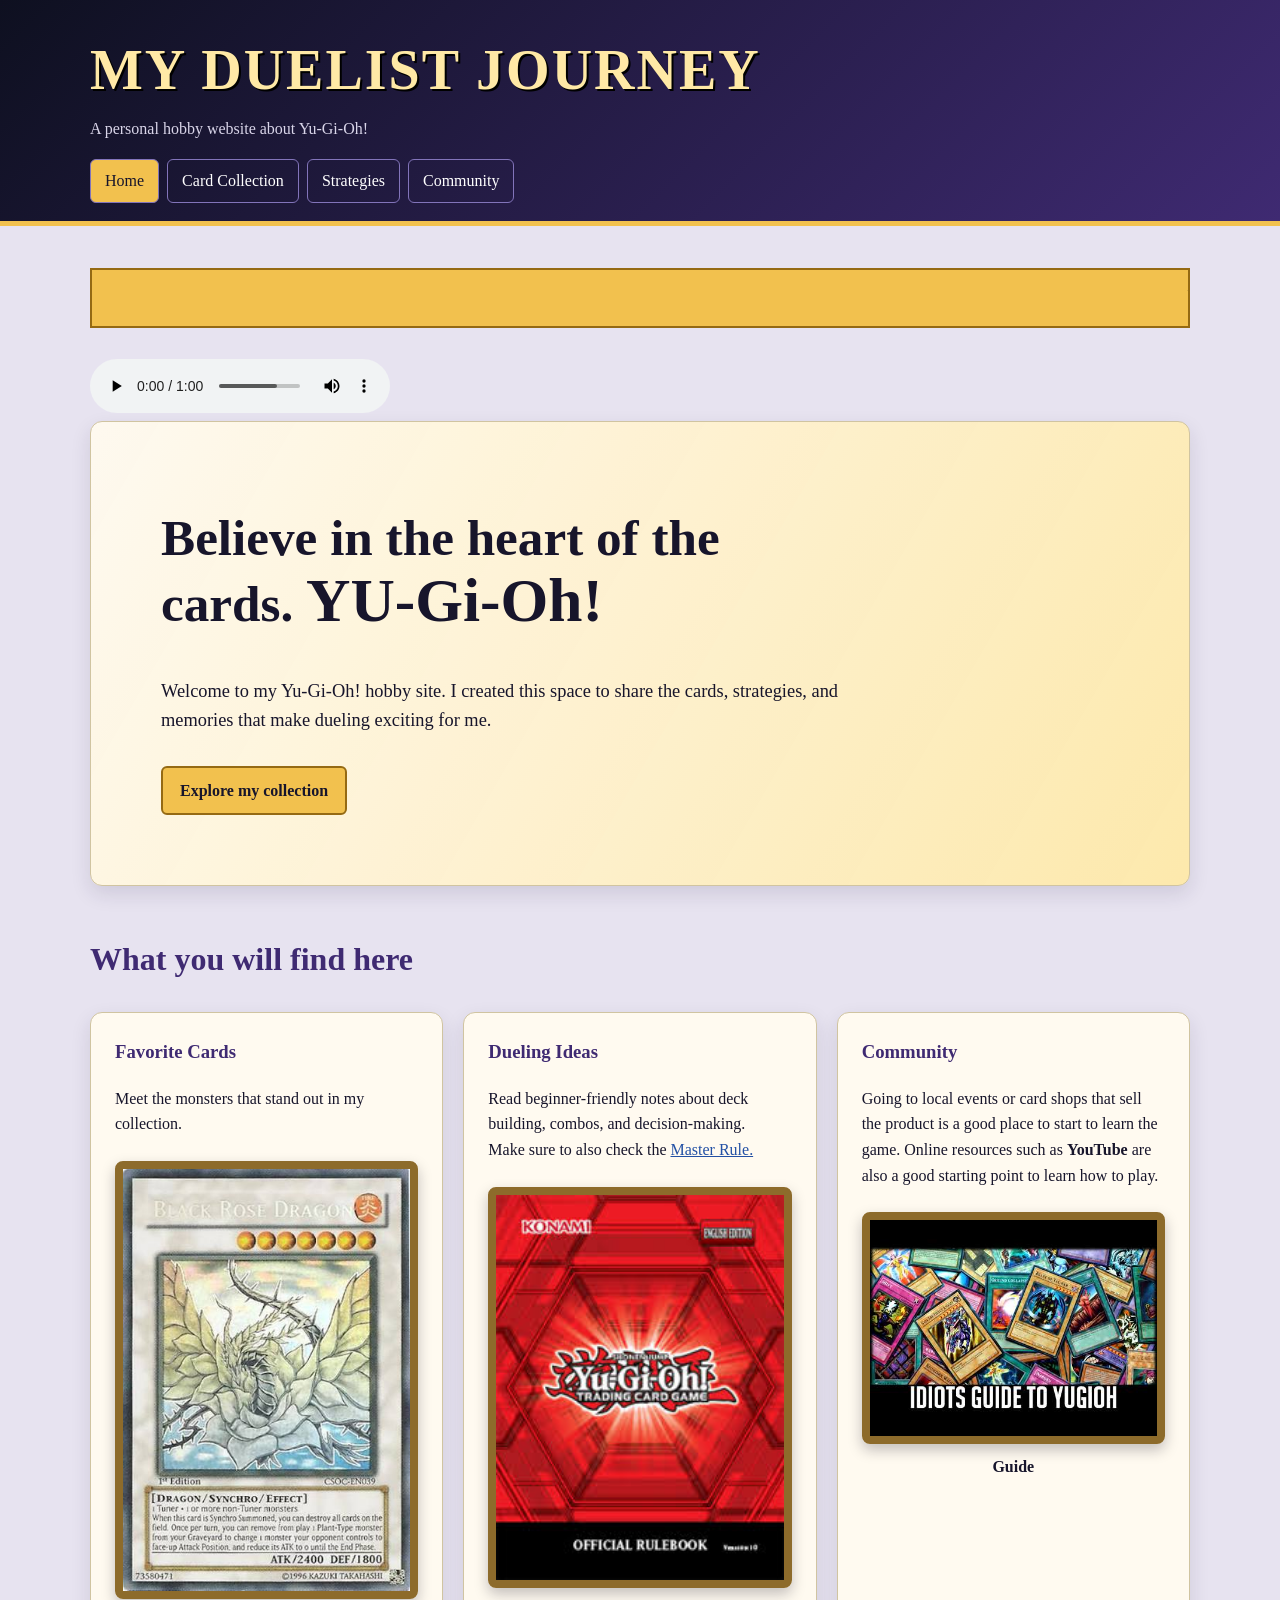
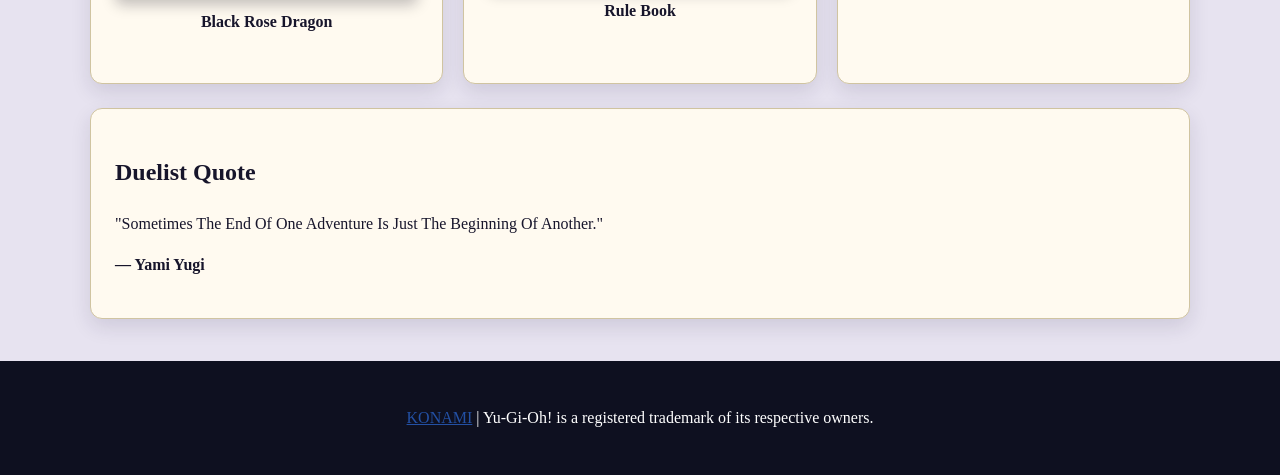
==== index.html @ f3bd2930 "Update index.html" ====
<!doctype html>
<html lang="en">
<head>
  <meta charset="utf-8">
  <meta name="viewport" content="width=device-width, initial-scale=1">
  <title>My Duelist Journey | Yu-Gi-Oh!</title>
  <link rel="stylesheet" href="styles.css">
  <link rel="icon" type="image/jpeg" href="images/back-yugioh-card.jpeg">
</head>
<body>
  <header class="site-header">
    <div class="header-inner">
      <h1 class="brand">MY DUELIST JOURNEY</h1>
      <p class="tagline">A personal hobby website about Yu-Gi-Oh!</p>
      <nav aria-label="Main navigation">
        <ul class="nav-list">
          <li><a href="index.html" aria-current="page">Home</a></li>
          <li><a href="cards.html">Card Collection</a></li>
          <li><a href="strategies.html">Strategies</a></li>
          <li><a href="community.html">Community</a></li>
        </ul>
      </nav>
    </div>
  </header>

  <main class="container">
    <!-- MDN element #1: <marquee> displays scrolling text.
         It is obsolete in HTML5 because CSS animations are preferred for animation.-->
    <marquee class="duel-banner"><strong>YU-Gi-Oh?!?!?!? Become The King Of Games<strong></marquee>

    <!-- MDN element/attribute #2: <audio> embeds a sound file in the page.
         The autoplay and loop attributes start the opening theme and repeat it.
         Autoplay is not obsolete, but browsers may block audible autoplay, and
         automatic sound can be disruptive; controls are included so visitors
         can interact with the audio.-->
    <audio autoplay loop controls>
      <source src="media/duel-monsters-opening.mp3" type="audio/mpeg">
      
    </audio>

    <section class="hero">
      <p class="symbol" aria-hidden="true"></p>
      <!-- MDN element #3: <big> makes text larger than the surrounding text.
           It is obsolete in HTML5; CSS font-size is the modern replacement.
           It is included here as a required legacy-element example. -->
      <h2>Believe in the heart of the cards. <big>YU-Gi-Oh!</big></h2>
      <p>Welcome to my Yu-Gi-Oh! hobby site. I created this space to share the cards, strategies, and memories that make dueling exciting for me.</p>
      <a class="button" href="cards.html">Explore my collection</a>
    </section>

    <h2 class="section-heading">What you will find here</h2>
    <section class="grid" aria-label="Website sections">
      <article class="card">
        <h3>Favorite Cards</h3>
        <p>Meet the monsters that stand out in my collection.</p>
        
        <figure class="favorite-card">
          <img src="images/GR-Black Rose.jpeg" alt="Black Rose Dragon Yu-Gi-Oh! trading card">
          <figcaption>Black Rose Dragon</figcaption>
        </figure>
      </article>
      <article class="card"><h3>Dueling Ideas</h3><p>Read beginner-friendly notes about deck building, combos, and decision-making.<br>Make sure to also check the <a href="yugipedia.com/wiki/Master_Rule" title="Master Rules" target="_blank">Master Rule.</a></p>
       <figure class="Dueling-Ideas">
          <img src="images/master-rule.jpeg" alt="Yu-Gi-Oh Master Rule book">
          <figcaption>Rule Book</figcaption>
        </figure>
      </article>
      <article class="card"><h3>Community</h3><p>Going to local events or card shops that sell the product is a good place to start to learn the game. Online resources such as <b>YouTube</b> are also a good starting point to learn how to play.</p><figure class="Guide">
          <img src="images/Guide-yugioh.jpg" alt="Yu-Gi-Oh guide">
          <figcaption>Guide</figcaption>
    </figure></article>
    
    </section>

    <section class="quote" style="margin-top: 24px;">
      <h2>Duelist Quote</h2>
      <p>"Sometimes The End Of One Adventure Is Just The Beginning Of Another."</p>
      <p><strong>— Yami Yugi</strong></p>
    </section>
  </main>

  <footer class="footer"><p><a href="https://www.yugioh-card.com/en/" title="yugioh-card.com" target="_blank">KONAMI</a>
    | Yu-Gi-Oh! is a registered trademark of its respective owners.</p></footer>
</body>
</html>
---- styles.css ----
:root {
  --ink: #17152b;
  --night: #0e1020;
  --purple: #3f2a72;
  --gold: #f2c14e;
  --gold-light: #ffe9a6;
  --paper: #fffaf0;
  --muted: #d9d5e9;
  --accent: #55c2d8;
}

* { box-sizing: border-box; }

body {
  margin: 0;
  color: var(--ink);
  background: #e7e3f0;
  font-family: Georgia, "Times New Roman", serif;
  line-height: 1.6;
}

a { color: #2350a4; }
a:hover, a:focus { color: #8b3d18; }

.site-header {
  color: white;
  background: linear-gradient(135deg, var(--night), var(--purple));
  border-bottom: 5px solid var(--gold);
}

.header-inner, .container {
  width: min(1100px, 92%);
  margin: 0 auto;
}

.header-inner {
  padding: 26px 0 18px;
}

.brand {
  margin: 0;
  color: var(--gold-light);
  letter-spacing: 2px;
  font-size: clamp(2rem, 5vw, 3.5rem);
  text-shadow: 2px 2px 0 #000;
}

.tagline { margin: 0 0 18px; color: var(--muted); }

.nav-list {
  display: flex;
  flex-wrap: wrap;
  gap: 8px;
  padding: 0;
  margin: 0;
  list-style: none;
}

.nav-list a {
  display: inline-block;
  padding: 8px 14px;
  color: white;
  text-decoration: none;
  border: 1px solid #8274ba;
  border-radius: 6px;
}

.nav-list a:hover, .nav-list a[aria-current="page"] {
  color: var(--ink);
  background: var(--gold);
}

main { padding: 42px 0; }

.hero, .card, .feature, .quote, .form-panel {
  background: var(--paper);
  border: 1px solid #d0c4a1;
  border-radius: 12px;
  box-shadow: 0 8px 20px rgba(35, 27, 63, .12);
}

.hero {
  padding: clamp(28px, 6vw, 70px);
  background: linear-gradient(120deg, rgba(255,250,240,.96), rgba(255,233,166,.92));
}

.hero h2 { max-width: 650px; margin-top: 0; font-size: clamp(2rem, 4vw, 3.8rem); line-height: 1.1; }
.hero p { max-width: 680px; font-size: 1.15rem; }

/* Styling for the requested <marquee>. The element is obsolete in HTML5,
it violates the foundational principles of modern web standards, primarily separation of concerns and web accessibility */
.duel-banner {
  margin: 0 0 24px;
  padding: 10px;
  color: var(--ink);
  background: var(--gold);
  border: 2px solid #956a13;
  font-size: 1.4rem;
  font-weight: bold;
  letter-spacing: 10px;
  text-align: center;
}

.button {
  display: inline-block;
  margin-top: 12px;
  padding: 10px 17px;
  color: var(--ink);
  font-weight: bold;
  text-decoration: none;
  background: var(--gold);
  border: 2px solid #956a13;
  border-radius: 6px;
}

.button:hover { background: #fff1bd; }

.section-heading { margin-top: 48px; color: var(--purple); font-size: 2rem; }
.grid { display: grid; grid-template-columns: repeat(3, 1fr); gap: 20px; }
.two-column { display: grid; grid-template-columns: 2fr 1fr; gap: 24px; align-items: start; }
.card, .feature, .quote, .form-panel { padding: 24px; }
.card h3, .feature h3 { margin-top: 0; color: var(--purple); }
.symbol { font-size: 3rem; color: var(--gold); text-shadow: 2px 2px var(--purple); }

.favorite-card {
  max-width: 360px;
  margin: 24px auto;
  text-align: center;
}

.favorite-card img {
  display: block;
  width: 100%;
  height: auto;
  border: 8px solid #8d6b2b;
  border-radius: 8px;
  box-shadow: 0 6px 14px rgba(14, 16, 32, .25);
}
.Dueling-Ideas {
  max-width: 360px;
  margin: 24px auto;
  text-align: center;
}

.Dueling-Ideas img {
  display: block;
  width: 100%;
  height: auto;
  border: 8px solid #8d6b2b;
  border-radius: 8px;
  box-shadow: 0 6px 14px rgba(14, 16, 32, .25);
}
.Guide {
  max-width: 360px;
  margin: 24px auto;
  text-align: center;
}

.Guide img {
  display: block;
  width: 100%;
  height: auto;
  border: 8px solid #8d6b2b;
  border-radius: 8px;
  box-shadow: 0 6px 14px rgba(14, 16, 32, .25);
}

.favorite-card figcaption { padding-top: 10px; font-weight: bold; }
.Dueling-Ideas figcaption { padding-top: 10px; font-weight: bold; }
.Guide figcaption { padding-top: 10px; font-weight: bold; }

details { margin: 14px 0; padding: 14px 18px; background: #f2effa; border-left: 5px solid var(--accent); }
summary { cursor: pointer; color: var(--purple); font-weight: bold; }

meter { width: 100%; height: 22px; }

.card-table { width: 100%; border-collapse: collapse; background: var(--paper); }
.card-table caption { padding: 12px; color: var(--purple); font-weight: bold; text-align: left; }
.card-table th, .card-table td { padding: 12px; border: 1px solid #cfc4aa; text-align: left; }
.card-table th { color: white; background: var(--purple); }
.card-table tr:nth-child(even) { background: #f4f0fb; }

form label { display: block; margin-top: 16px; font-weight: bold; }
input, textarea, select { width: 100%; padding: 10px; font: inherit; border: 1px solid #9d94b8; border-radius: 5px; }
textarea { min-height: 130px; resize: vertical; }
button { cursor: pointer; font: inherit; }
.footer { padding: 28px 0; color: white; background: var(--night); text-align: center; }

@media (max-width: 760px) {
  .grid, .two-column { grid-template-columns: 1fr; }
}
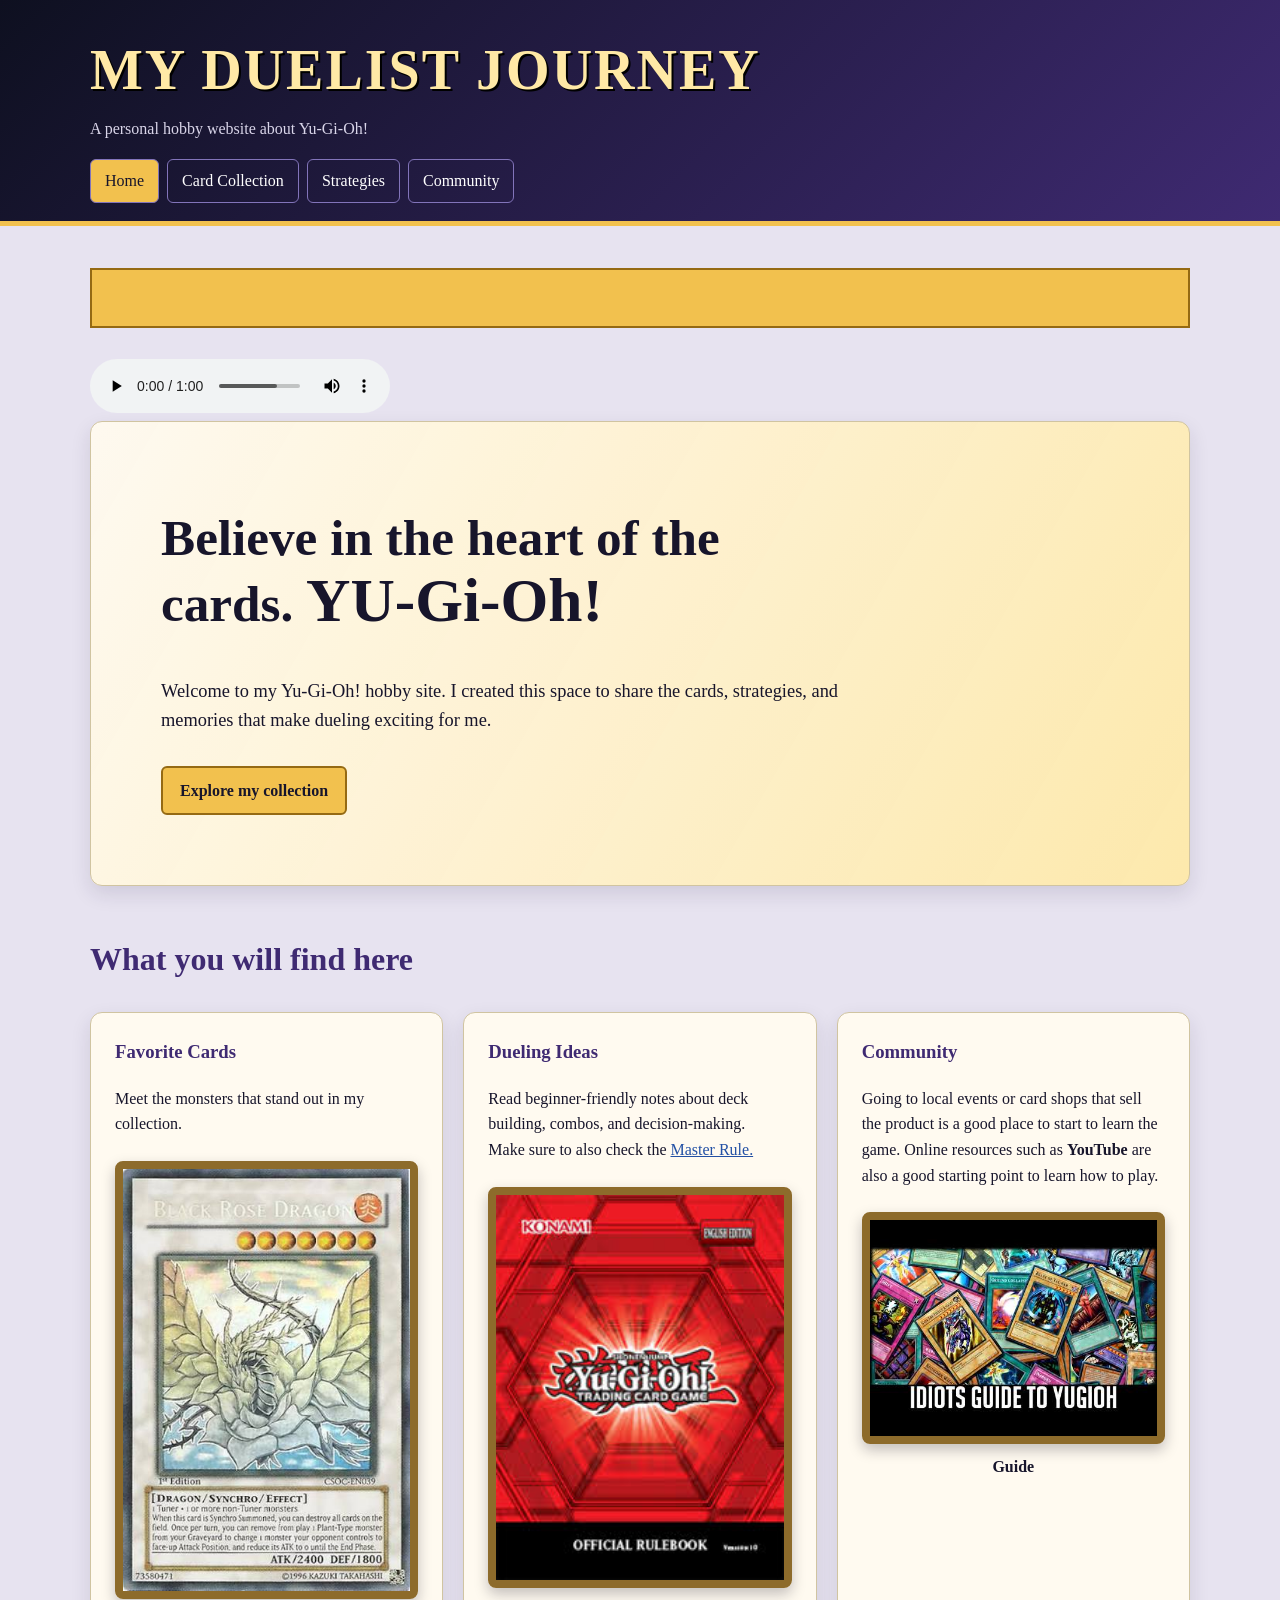
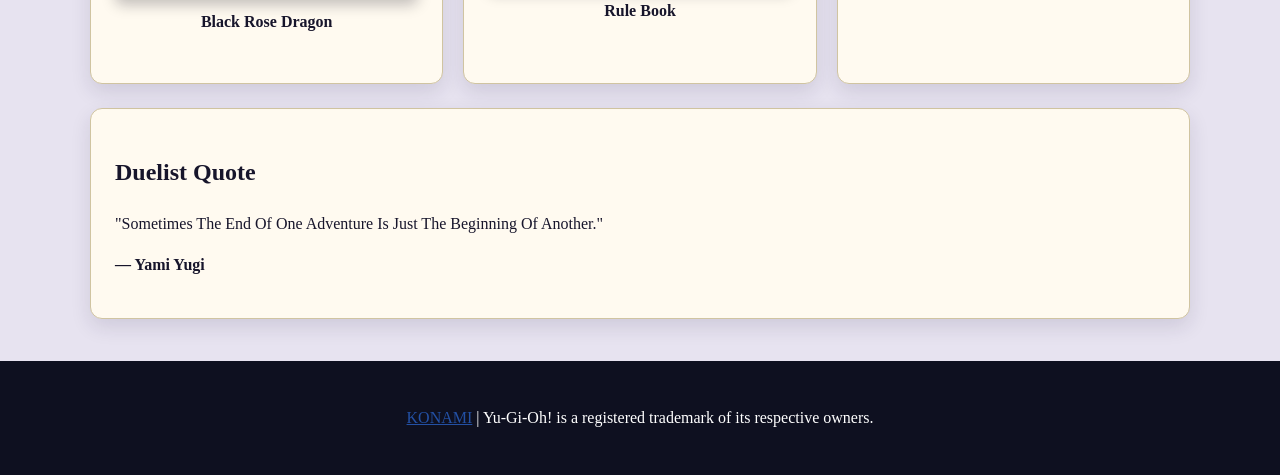
==== commit ad8b3c67: "Update index.html" ====
--- a/index.html
+++ b/index.html
@@ -59,7 +59,7 @@
           <figcaption>Black Rose Dragon</figcaption>
         </figure>
       </article>
-      <article class="card"><h3>Dueling Ideas</h3><p>Read beginner-friendly notes about deck building, combos, and decision-making.<br>Make sure to also check the <a href="yugipedia.com/wiki/Master_Rule" title="Master Rules" target="_blank">Master Rule.</a></p>
+      <article class="card"><h3>Dueling Ideas</h3><p>Read beginner-friendly notes about deck building, combos, and decision-making.<br>Make sure to also check the <a href="https://yugipedia.com/wiki/Master_Rule" title="Master Rules" target="_blank">Master Rule.</a></p>
        <figure class="Dueling-Ideas">
           <img src="images/master-rule.jpeg" alt="Yu-Gi-Oh Master Rule book">
           <figcaption>Rule Book</figcaption>
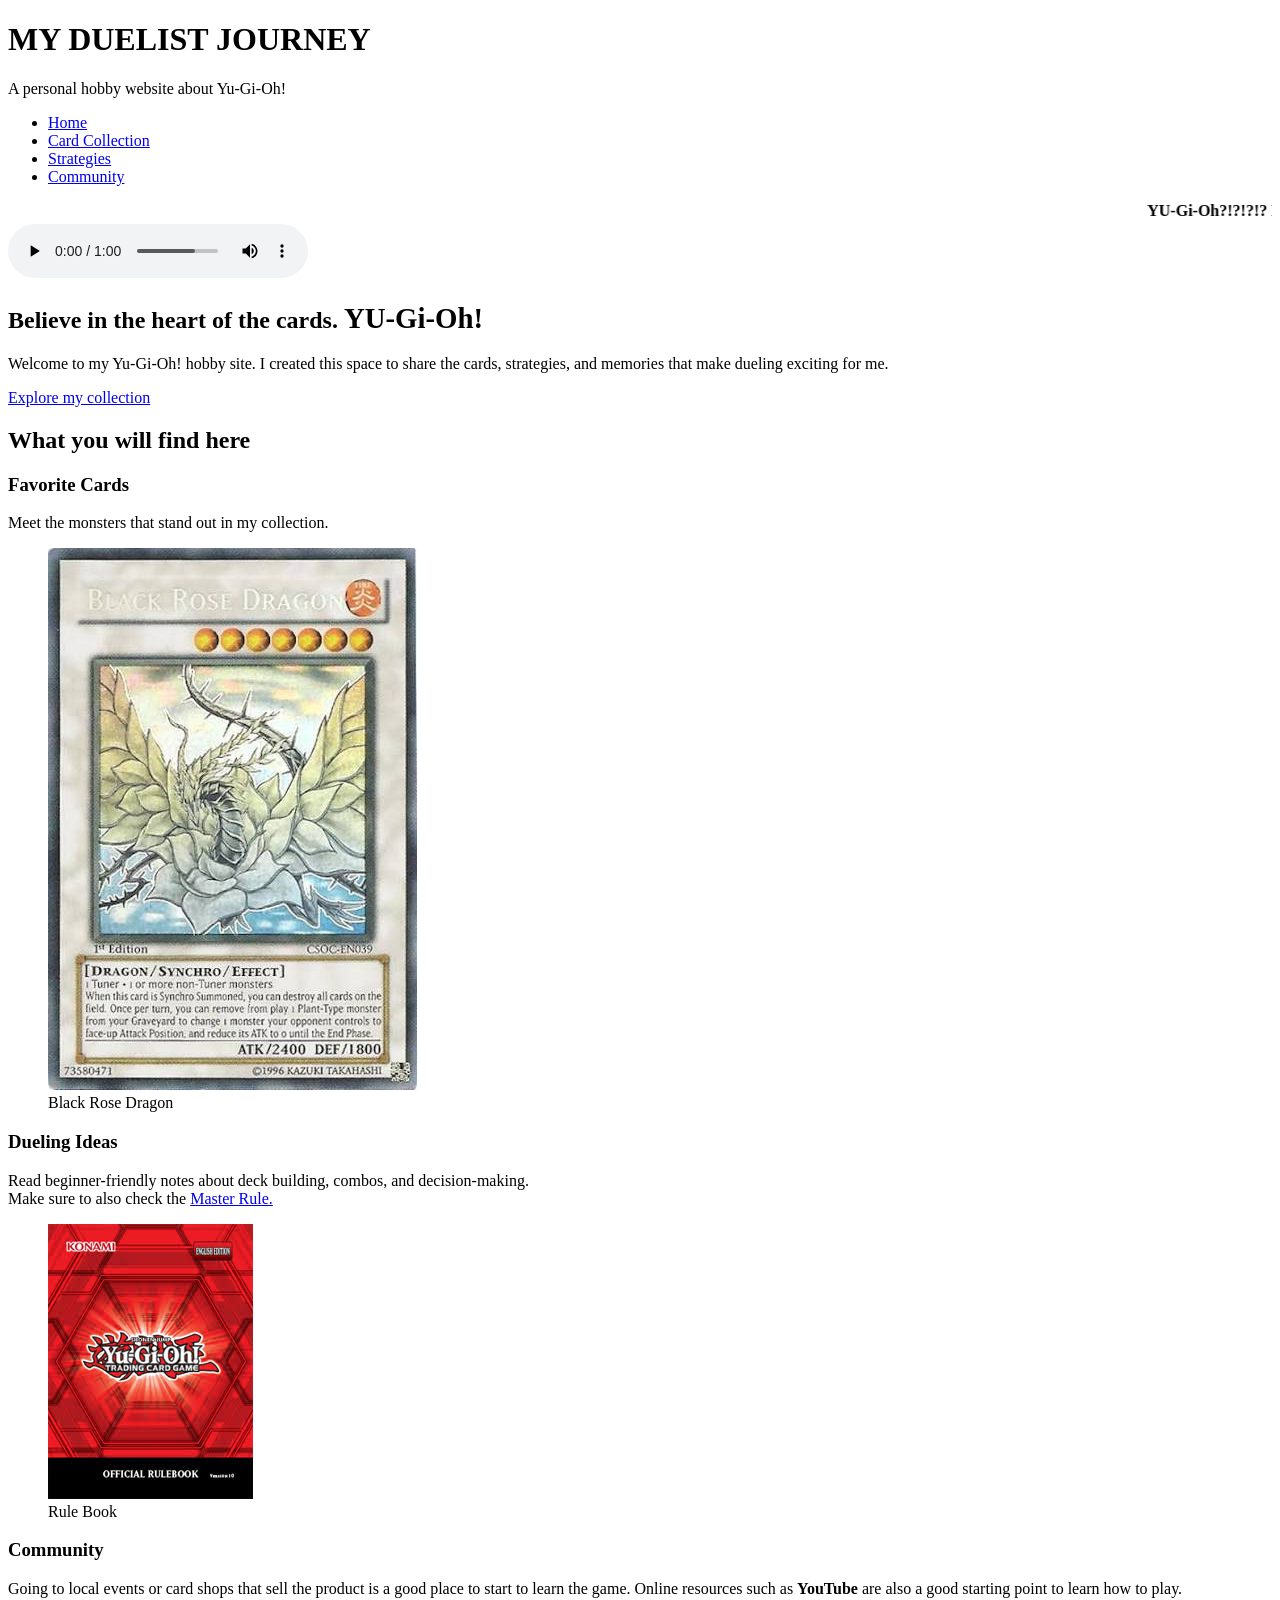
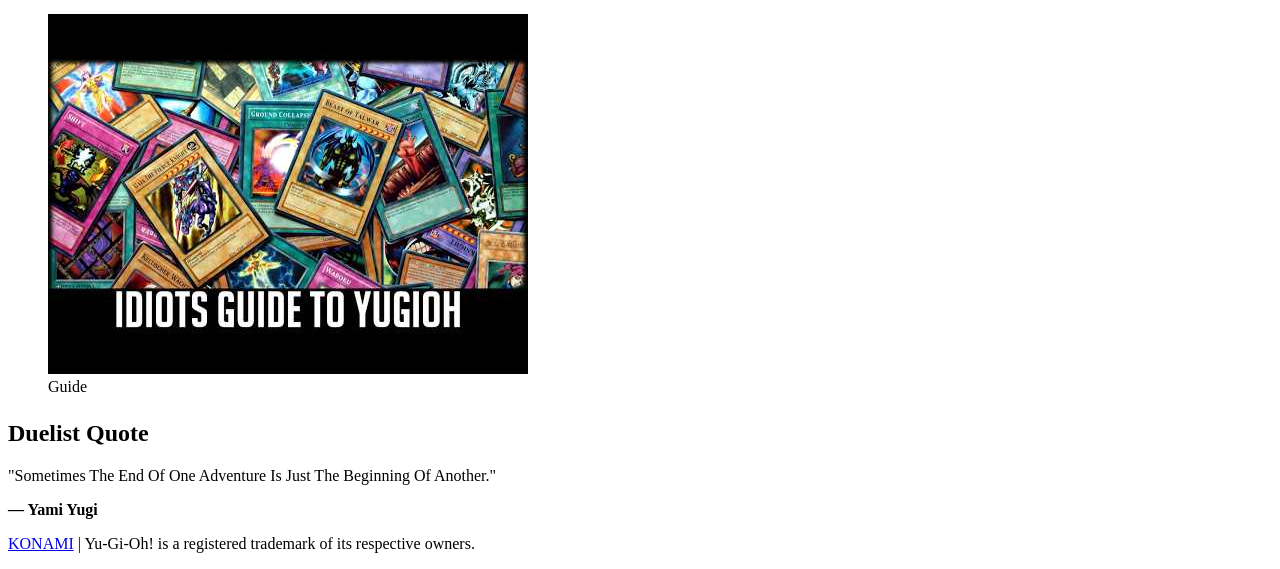
==== commit 9a03f708: "Update index.html" ====
--- a/index.html
+++ b/index.html
@@ -41,8 +41,7 @@
     <section class="hero">
       <p class="symbol" aria-hidden="true"></p>
       <!-- MDN element #3: <big> makes text larger than the surrounding text.
-           It is obsolete in HTML5; CSS font-size is the modern replacement.
-           It is included here as a required legacy-element example. -->
+           It is obsolete in HTML5; CSS font-size is the modern replacement. -->
       <h2>Believe in the heart of the cards. <big>YU-Gi-Oh!</big></h2>
       <p>Welcome to my Yu-Gi-Oh! hobby site. I created this space to share the cards, strategies, and memories that make dueling exciting for me.</p>
       <a class="button" href="cards.html">Explore my collection</a>
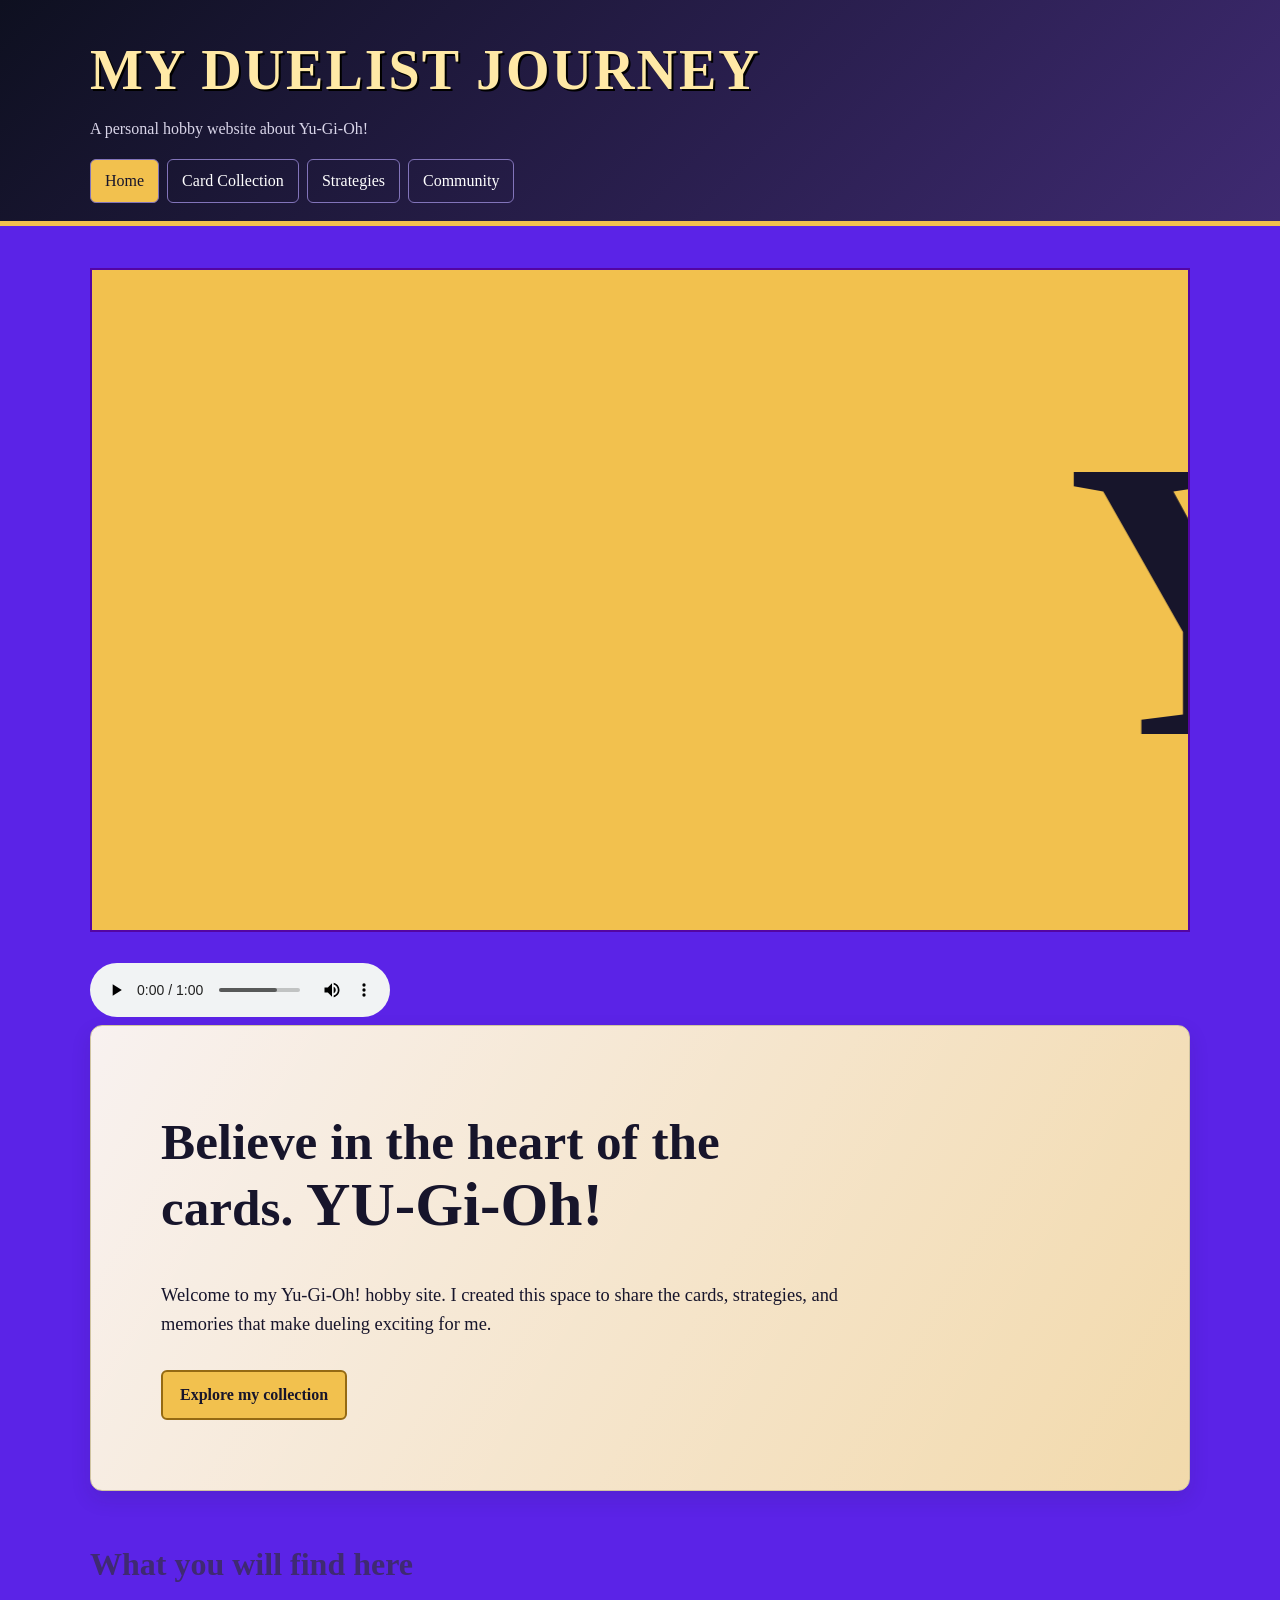
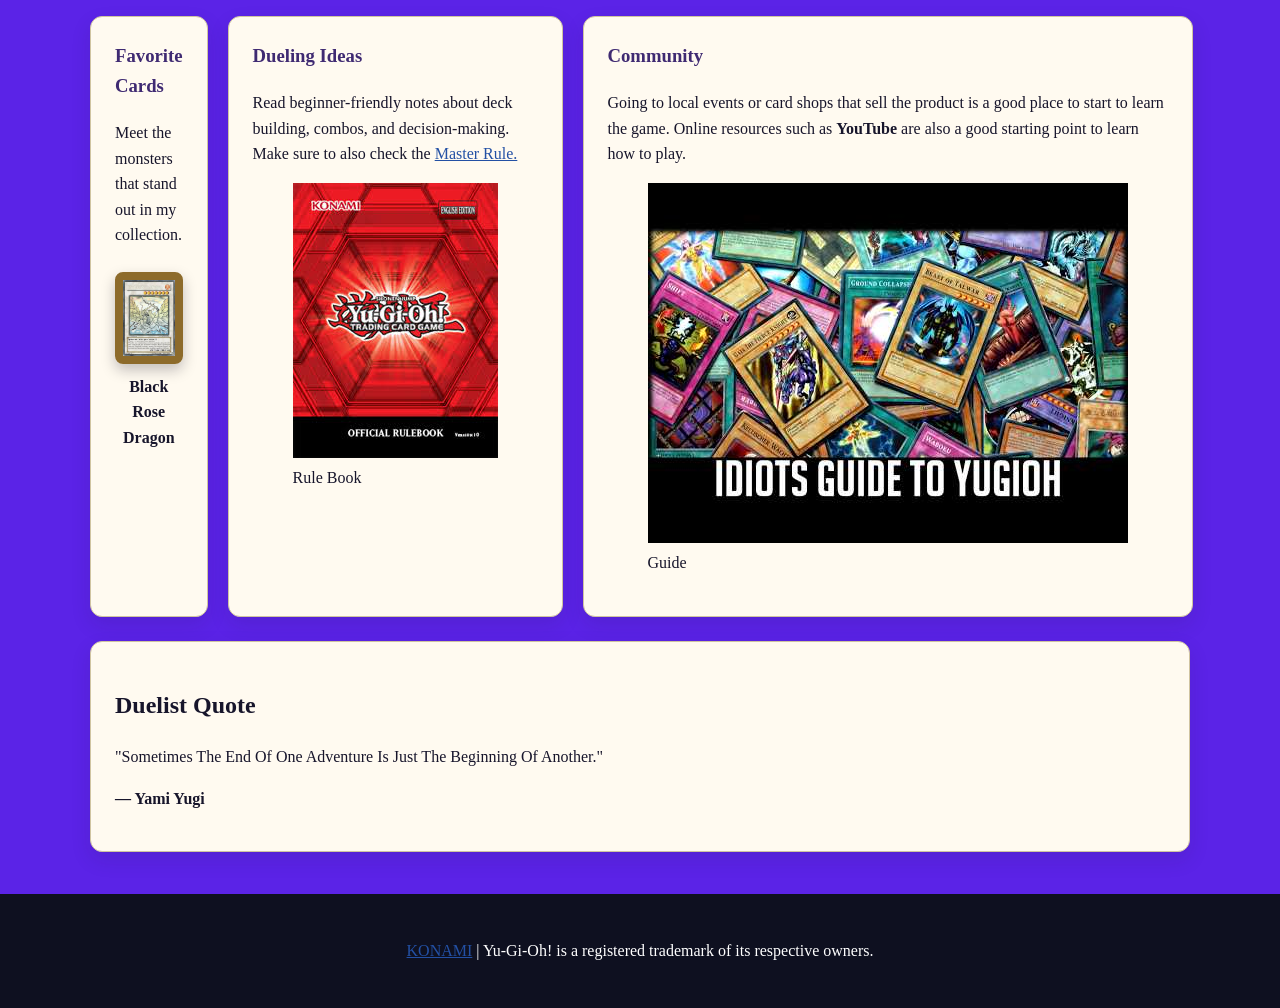
==== commit c7ae8331: "Update stylesheet link path in index.html" ====
--- a/index.html
+++ b/index.html
@@ -4,7 +4,7 @@
   <meta charset="utf-8">
   <meta name="viewport" content="width=device-width, initial-scale=1">
   <title>My Duelist Journey | Yu-Gi-Oh!</title>
-  <link rel="stylesheet" href="styles.css">
+  <link rel="stylesheet" href="_css/styles.css">
   <link rel="icon" type="image/jpeg" href="images/back-yugioh-card.jpeg">
 </head>
 <body>
--- a/_css/styles.css
+++ b/_css/styles.css
@@ -0,0 +1,170 @@
+/*
+   Yu-Gi-Oh! Hobby Website
+   Main external stylesheet for every page in this project.
+   The colors are inspired by dark duel arenas, gold card borders,
+   and the blue/purple colors commonly used in trading card designs.
+*/
+
+:root {
+  --ink: #17152b;
+  --night: #0e1020;
+  --purple: #3f2a72;
+  --gold: #f2c14e;
+  --gold-light: #ffe9a6;
+  --paper: #fffaf0;
+  --muted: #d9d5e9;
+  --accent: #55c2d8;
+}
+
+* { box-sizing: border-box; }
+
+body {
+  margin: 0;
+  color: var(--ink);
+  background: #5b23e7;
+  font-family: Georgia, "Times New Roman", serif;
+  line-height: 1.6;
+}
+
+a { color: #2350a4; }
+a:hover, a:focus { color: #8b3d18; }
+
+.site-header {
+  color: white;
+  background: linear-gradient(135deg, var(--night), var(--purple));
+  border-bottom: 5px solid var(--gold);
+}
+
+.header-inner, .container {
+  width: min(1100px, 92%);
+  margin: 0 auto;
+}
+
+.header-inner {
+  padding: 26px 0 18px;
+}
+
+.brand {
+  margin: 0;
+  color: var(--gold-light);
+  letter-spacing: 2px;
+  font-size: clamp(2rem, 5vw, 3.5rem);
+  text-shadow: 2px 2px 0 #000;
+}
+
+.tagline { margin: 0 0 18px; color: var(--muted); }
+
+.nav-list {
+  display: flex;
+  flex-wrap: wrap;
+  gap: 8px;
+  padding: 0;
+  margin: 0;
+  list-style: none;
+}
+
+.nav-list a {
+  display: inline-block;
+  padding: 8px 14px;
+  color: white;
+  text-decoration: none;
+  border: 1px solid #8274ba;
+  border-radius: 6px;
+}
+
+.nav-list a:hover, .nav-list a[aria-current="page"] {
+  color: var(--ink);
+  background: var(--gold);
+}
+
+main { padding: 42px 0; }
+
+.hero, .card, .feature, .quote, .form-panel {
+  background: var(--paper);
+  border: 1px solid #d0c4a1;
+  border-radius: 12px;
+  box-shadow: 0 8px 20px rgba(35, 27, 63, .12);
+}
+
+.hero {
+  padding: clamp(28px, 6vw, 70px);
+  background: linear-gradient(120deg, rgba(255,250,240,.96), rgba(255,233,166,.92));
+}
+
+.hero h2 { max-width: 650px; margin-top: 0; font-size: clamp(2rem, 4vw, 3.8rem); line-height: 1.1; }
+.hero p { max-width: 680px; font-size: 1.15rem; }
+
+/* Styling for the requested <marquee>. The element is obsolete in HTML5,
+   so this keeps the example visually readable while the assignment requires it. */
+.duel-banner {
+  margin: 0 0 24px;
+  padding: 10px;
+  color: var(--ink);
+  background: var(--gold);
+  border: 2px solid #5405a3;
+  font-size: 25rem;
+  font-weight: bold;
+  letter-spacing: 5px;
+  text-align: center;
+}
+
+.button {
+  display: inline-block;
+  margin-top: 12px;
+  padding: 10px 17px;
+  color: var(--ink);
+  font-weight: bold;
+  text-decoration: none;
+  background: var(--gold);
+  border: 2px solid #956a13;
+  border-radius: 6px;
+}
+
+.button:hover { background: #fff1bd; }
+
+.section-heading { margin-top: 48px; color: var(--purple); font-size: 2rem; }
+.grid { display: grid; grid-template-columns: repeat(3, 1fr); gap: 20px; }
+.two-column { display: grid; grid-template-columns: 2fr 1fr; gap: 24px; align-items: start; }
+.card, .feature, .quote, .form-panel { padding: 24px; }
+.card h3, .feature h3 { margin-top: 0; color: var(--purple); }
+.symbol { font-size: 3rem; color: var(--gold); text-shadow: 2px 2px var(--purple); }
+
+.favorite-card {
+  max-width: 360px;
+  margin: 24px auto;
+  text-align: center;
+}
+
+.favorite-card img {
+  display: block;
+  width: 100%;
+  height: auto;
+  border: 8px solid #8d6b2b;
+  border-radius: 8px;
+  box-shadow: 0 6px 14px rgba(14, 16, 32, .25);
+}
+
+.favorite-card figcaption { padding-top: 10px; font-weight: bold; }
+
+
+details { margin: 14px 0; padding: 14px 18px; background: #f2effa; border-left: 5px solid var(--accent); }
+summary { cursor: pointer; color: var(--purple); font-weight: bold; }
+
+
+meter { width: 100%; height: 22px; }
+
+.card-table { width: 100%; border-collapse: collapse; background: var(--paper); }
+.card-table caption { padding: 12px; color: var(--purple); font-weight: bold; text-align: left; }
+.card-table th, .card-table td { padding: 12px; border: 1px solid #cfc4aa; text-align: left; }
+.card-table th { color: white; background: var(--purple); }
+.card-table tr:nth-child(even) { background: #f4f0fb; }
+
+form label { display: block; margin-top: 16px; font-weight: bold; }
+input, textarea, select { width: 100%; padding: 10px; font: inherit; border: 1px solid #9d94b8; border-radius: 5px; }
+textarea { min-height: 130px; resize: vertical; }
+button { cursor: pointer; font: inherit; }
+.footer { padding: 28px 0; color: white; background: var(--night); text-align: center; }
+
+@media (max-width: 760px) {
+  .grid, .two-column { grid-template-columns: 1fr; }
+}
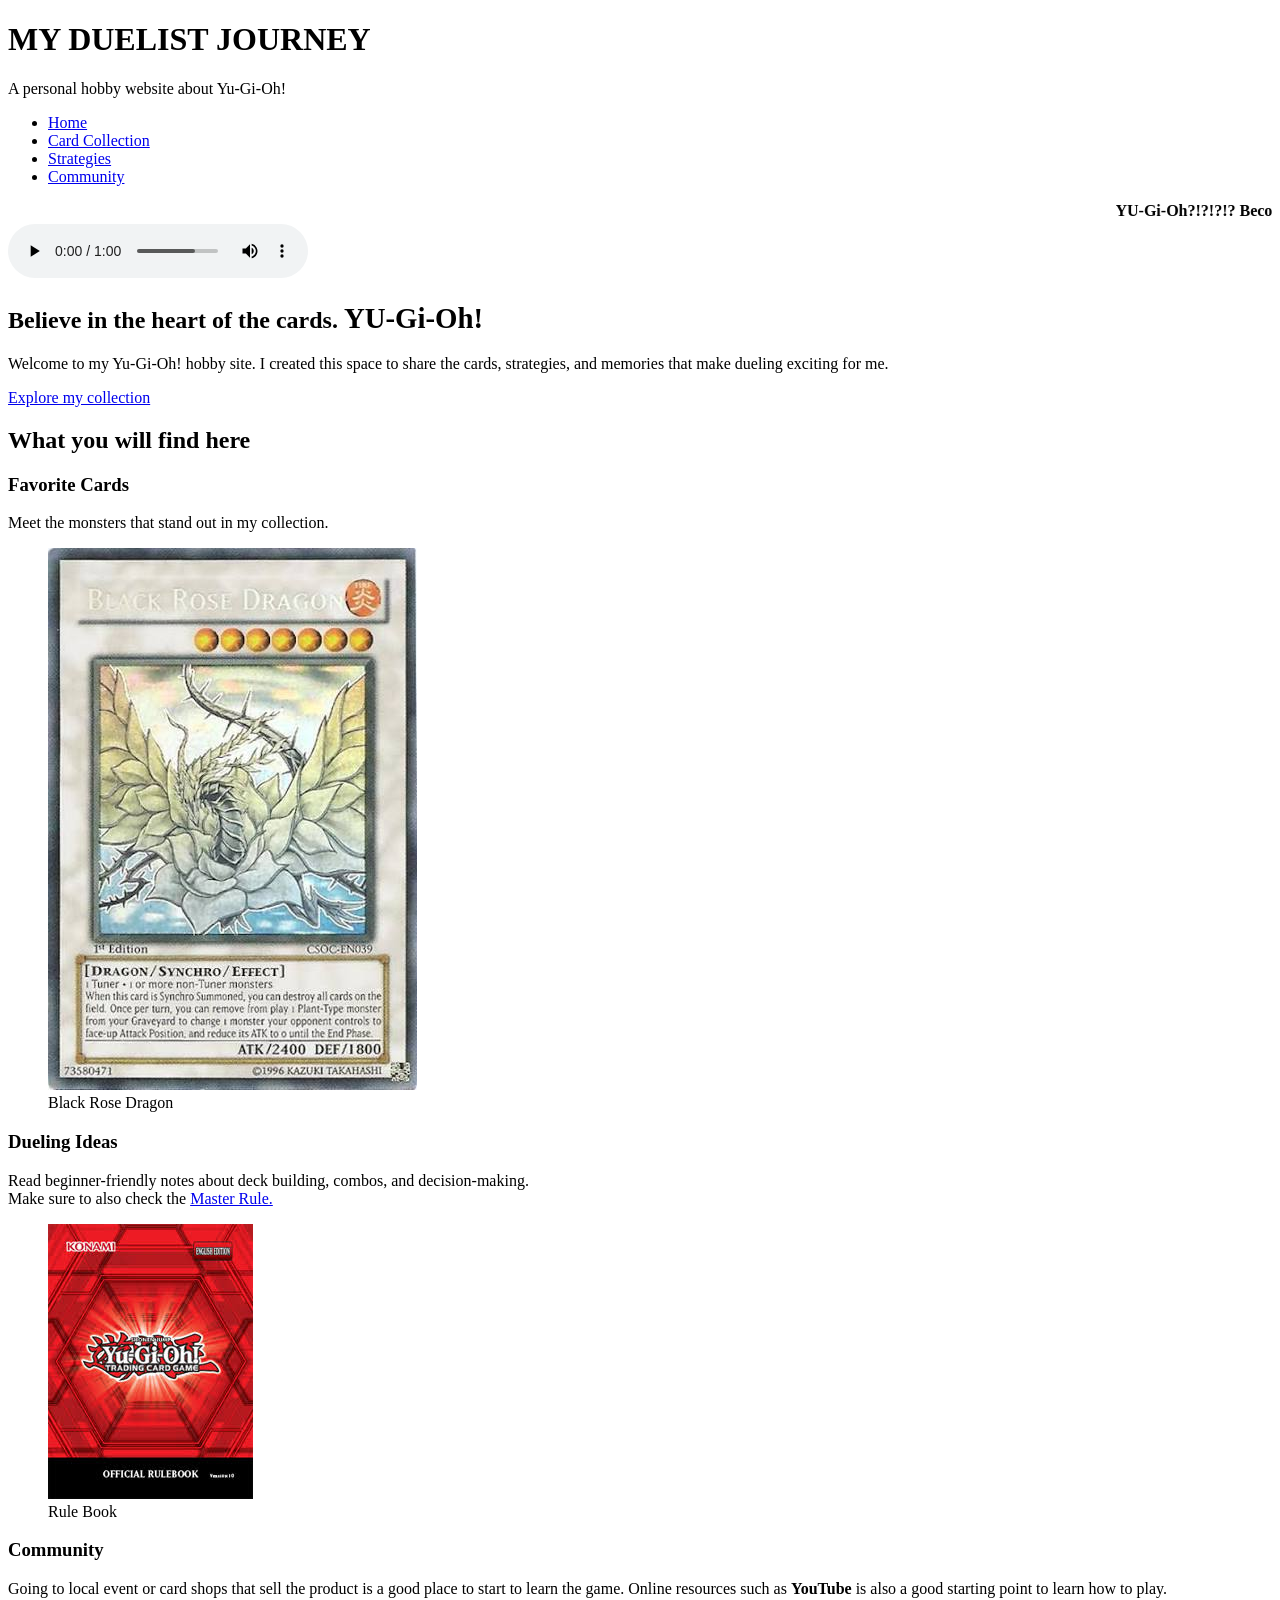
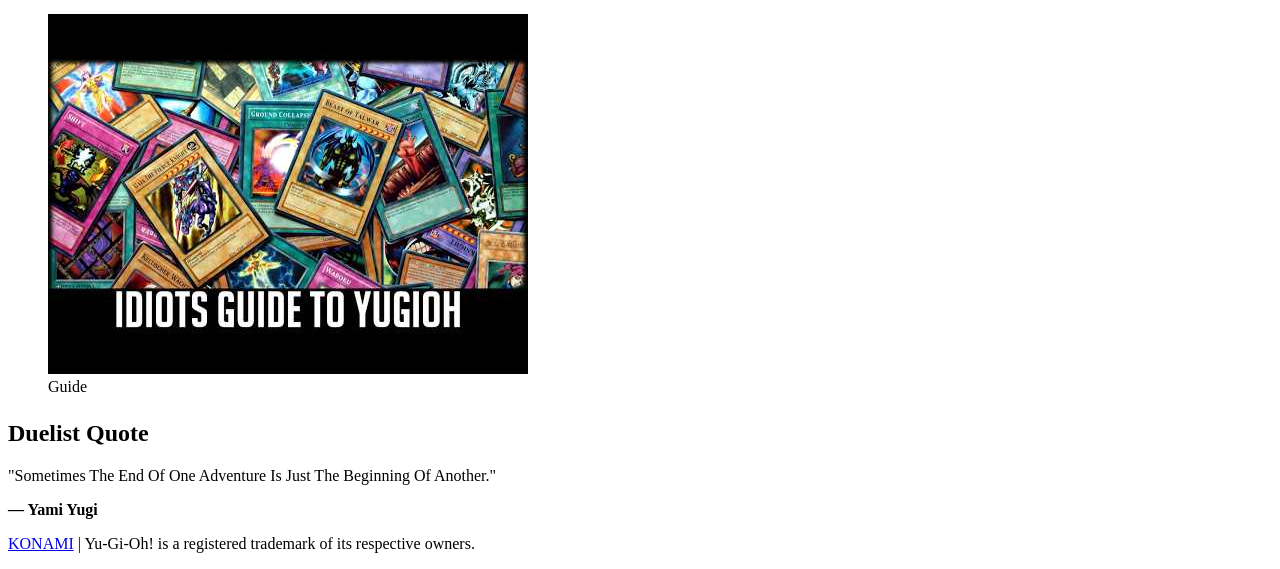
==== commit 2d2611c1: "Add files via upload" ====
--- a/index.html
+++ b/index.html
@@ -4,7 +4,7 @@
   <meta charset="utf-8">
   <meta name="viewport" content="width=device-width, initial-scale=1">
   <title>My Duelist Journey | Yu-Gi-Oh!</title>
-  <link rel="stylesheet" href="_css/styles.css">
+  <link rel="stylesheet" href="styles.css">
   <link rel="icon" type="image/jpeg" href="images/back-yugioh-card.jpeg">
 </head>
 <body>
@@ -41,7 +41,8 @@
     <section class="hero">
       <p class="symbol" aria-hidden="true"></p>
       <!-- MDN element #3: <big> makes text larger than the surrounding text.
-           It is obsolete in HTML5; CSS font-size is the modern replacement. -->
+           It is obsolete in HTML5; CSS font-size is the modern replacement.
+           It is included here as a required legacy-element example. -->
       <h2>Believe in the heart of the cards. <big>YU-Gi-Oh!</big></h2>
       <p>Welcome to my Yu-Gi-Oh! hobby site. I created this space to share the cards, strategies, and memories that make dueling exciting for me.</p>
       <a class="button" href="cards.html">Explore my collection</a>
@@ -64,7 +65,7 @@
           <figcaption>Rule Book</figcaption>
         </figure>
       </article>
-      <article class="card"><h3>Community</h3><p>Going to local events or card shops that sell the product is a good place to start to learn the game. Online resources such as <b>YouTube</b> are also a good starting point to learn how to play.</p><figure class="Guide">
+      <article class="card"><h3>Community</h3><p>Going to local event or card shops that sell the product is a good place to start to learn the game. Online resources such as <b>YouTube</b> is also a good starting point to learn how to play.</p><figure class="Guide">
           <img src="images/Guide-yugioh.jpg" alt="Yu-Gi-Oh guide">
           <figcaption>Guide</figcaption>
     </figure></article>
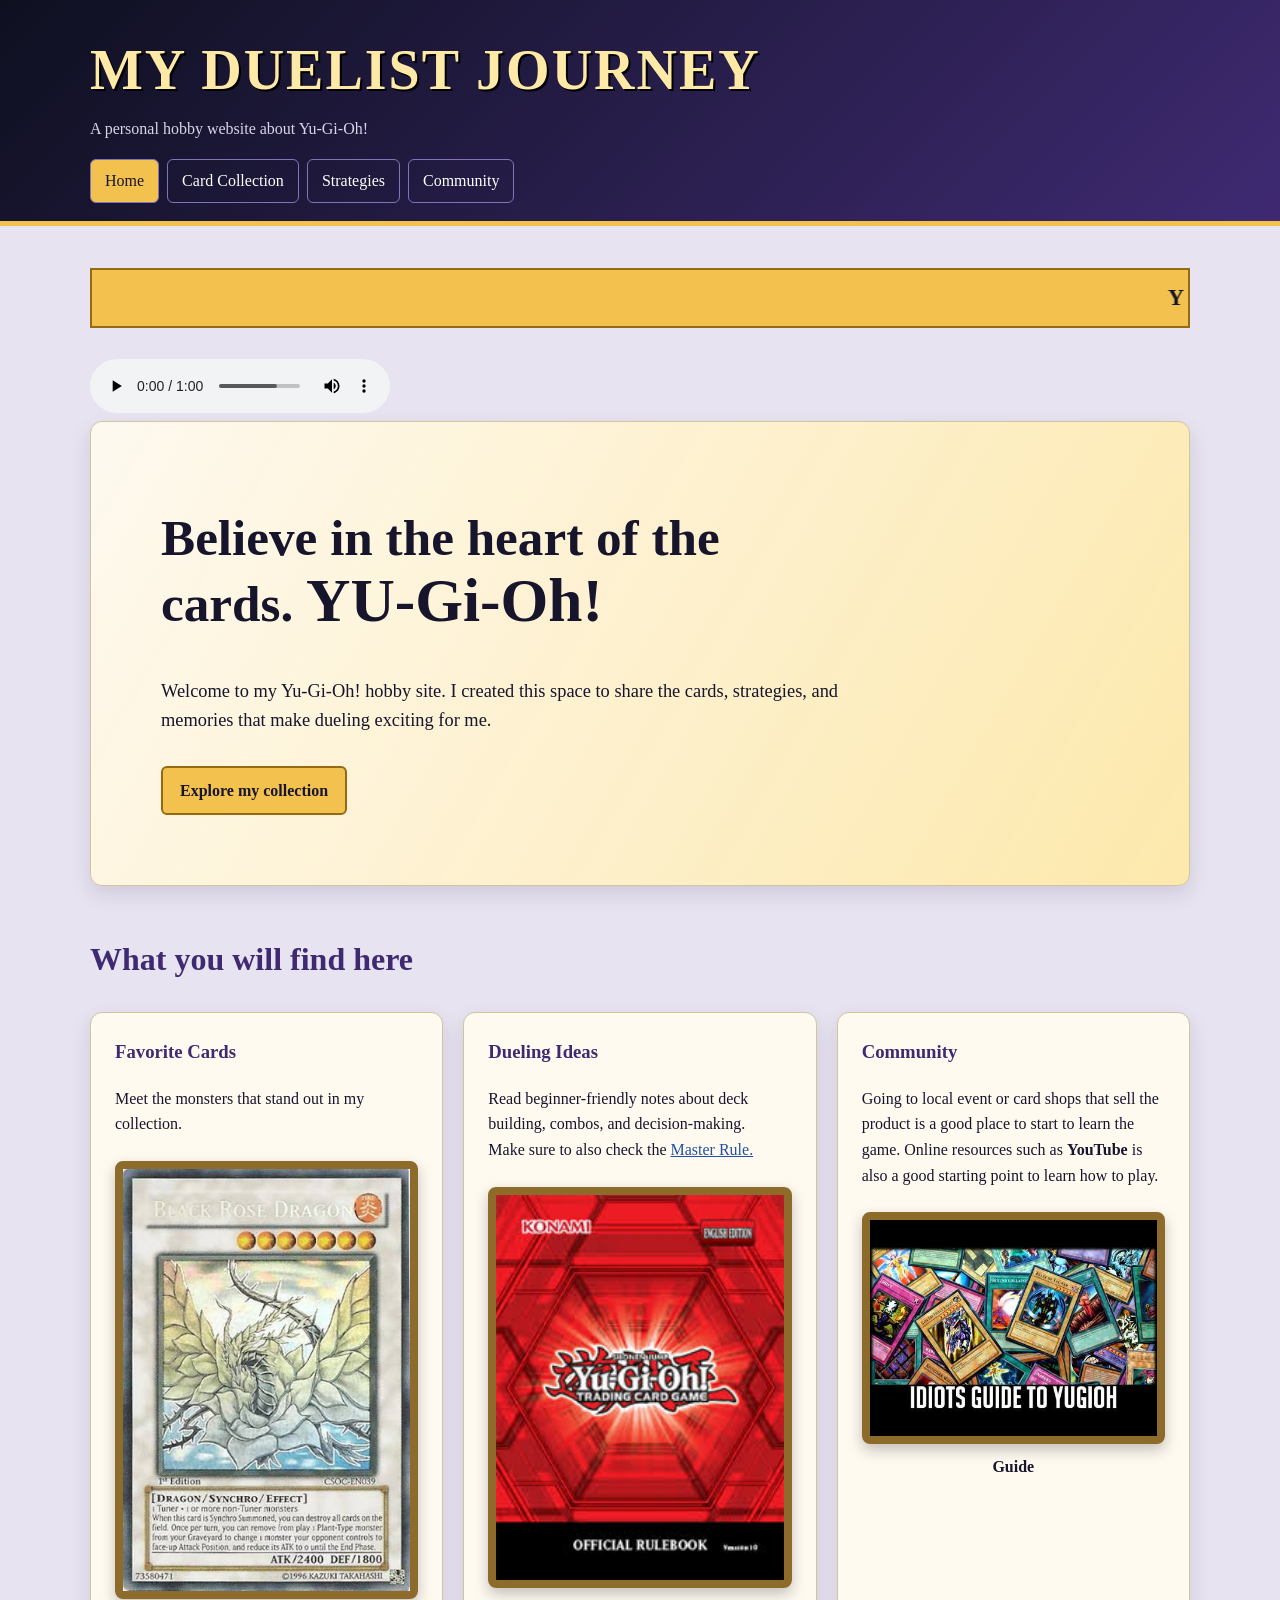
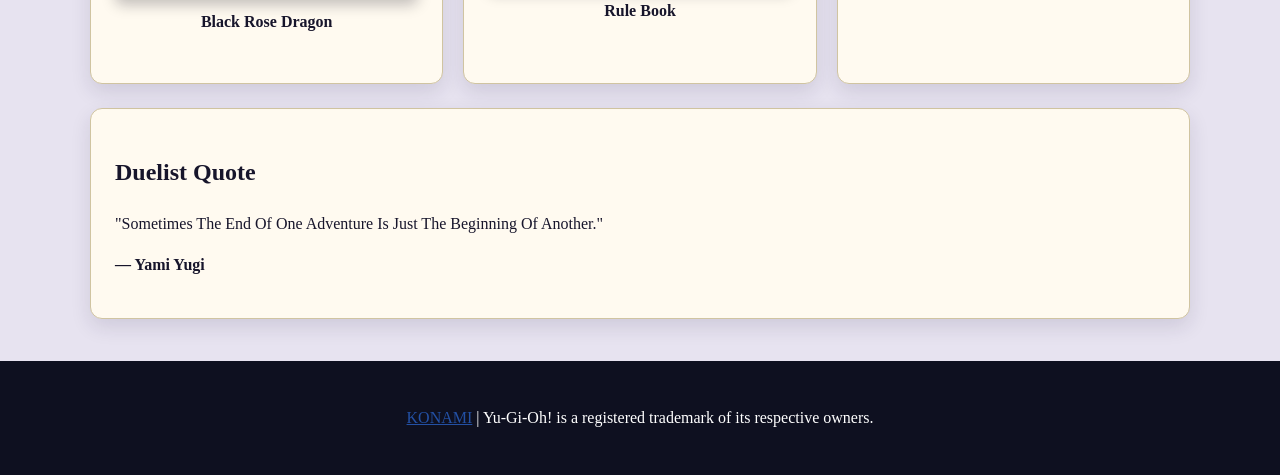
==== commit 3a275da3: "Add files via upload" ====
--- a/index.html
+++ b/index.html
@@ -4,7 +4,7 @@
   <meta charset="utf-8">
   <meta name="viewport" content="width=device-width, initial-scale=1">
   <title>My Duelist Journey | Yu-Gi-Oh!</title>
-  <link rel="stylesheet" href="styles.css">
+  <link rel="stylesheet" href="_css/styles.css">
   <link rel="icon" type="image/jpeg" href="images/back-yugioh-card.jpeg">
 </head>
 <body>
--- a/_css/styles.css
+++ b/_css/styles.css
@@ -0,0 +1,192 @@
+
+:root {
+  --ink: #17152b;
+  --night: #0e1020;
+  --purple: #3f2a72;
+  --gold: #f2c14e;
+  --gold-light: #ffe9a6;
+  --paper: #fffaf0;
+  --muted: #d9d5e9;
+  --accent: #55c2d8;
+}
+
+* { box-sizing: border-box; }
+
+body {
+  margin: 0;
+  color: var(--ink);
+  background: #e7e3f0;
+  font-family: Georgia, "Times New Roman", serif;
+  line-height: 1.6;
+}
+
+a { color: #2350a4; }
+a:hover, a:focus { color: #8b3d18; }
+
+.site-header {
+  color: white;
+  background: linear-gradient(135deg, var(--night), var(--purple));
+  border-bottom: 5px solid var(--gold);
+}
+
+.header-inner, .container {
+  width: min(1100px, 92%);
+  margin: 0 auto;
+}
+
+.header-inner {
+  padding: 26px 0 18px;
+}
+
+.brand {
+  margin: 0;
+  color: var(--gold-light);
+  letter-spacing: 2px;
+  font-size: clamp(2rem, 5vw, 3.5rem);
+  text-shadow: 2px 2px 0 #000;
+}
+
+.tagline { margin: 0 0 18px; color: var(--muted); }
+
+.nav-list {
+  display: flex;
+  flex-wrap: wrap;
+  gap: 8px;
+  padding: 0;
+  margin: 0;
+  list-style: none;
+}
+
+.nav-list a {
+  display: inline-block;
+  padding: 8px 14px;
+  color: white;
+  text-decoration: none;
+  border: 1px solid #8274ba;
+  border-radius: 6px;
+}
+
+.nav-list a:hover, .nav-list a[aria-current="page"] {
+  color: var(--ink);
+  background: var(--gold);
+}
+
+main { padding: 42px 0; }
+
+.hero, .card, .feature, .quote, .form-panel {
+  background: var(--paper);
+  border: 1px solid #d0c4a1;
+  border-radius: 12px;
+  box-shadow: 0 8px 20px rgba(35, 27, 63, .12);
+}
+
+.hero {
+  padding: clamp(28px, 6vw, 70px);
+  background: linear-gradient(120deg, rgba(255,250,240,.96), rgba(255,233,166,.92));
+}
+
+.hero h2 { max-width: 650px; margin-top: 0; font-size: clamp(2rem, 4vw, 3.8rem); line-height: 1.1; }
+.hero p { max-width: 680px; font-size: 1.15rem; }
+
+/* Styling for the requested <marquee>. The element is obsolete in HTML5,
+it violates the foundational principles of modern web standards, primarily separation of concerns and web accessibility */
+.duel-banner {
+  margin: 0 0 24px;
+  padding: 10px;
+  color: var(--ink);
+  background: var(--gold);
+  border: 2px solid #956a13;
+  font-size: 1.4rem;
+  font-weight: bold;
+  letter-spacing: 10px;
+  text-align: center;
+}
+
+.button {
+  display: inline-block;
+  margin-top: 12px;
+  padding: 10px 17px;
+  color: var(--ink);
+  font-weight: bold;
+  text-decoration: none;
+  background: var(--gold);
+  border: 2px solid #956a13;
+  border-radius: 6px;
+}
+
+.button:hover { background: #fff1bd; }
+
+.section-heading { margin-top: 48px; color: var(--purple); font-size: 2rem; }
+.grid { display: grid; grid-template-columns: repeat(3, 1fr); gap: 20px; }
+.two-column { display: grid; grid-template-columns: 2fr 1fr; gap: 24px; align-items: start; }
+.card, .feature, .quote, .form-panel { padding: 24px; }
+.card h3, .feature h3 { margin-top: 0; color: var(--purple); }
+.symbol { font-size: 3rem; color: var(--gold); text-shadow: 2px 2px var(--purple); }
+
+.favorite-card {
+  max-width: 360px;
+  margin: 24px auto;
+  text-align: center;
+}
+
+.favorite-card img {
+  display: block;
+  width: 100%;
+  height: auto;
+  border: 8px solid #8d6b2b;
+  border-radius: 8px;
+  box-shadow: 0 6px 14px rgba(14, 16, 32, .25);
+}
+.Dueling-Ideas {
+  max-width: 360px;
+  margin: 24px auto;
+  text-align: center;
+}
+
+.Dueling-Ideas img {
+  display: block;
+  width: 100%;
+  height: auto;
+  border: 8px solid #8d6b2b;
+  border-radius: 8px;
+  box-shadow: 0 6px 14px rgba(14, 16, 32, .25);
+}
+.Guide {
+  max-width: 360px;
+  margin: 24px auto;
+  text-align: center;
+}
+
+.Guide img {
+  display: block;
+  width: 100%;
+  height: auto;
+  border: 8px solid #8d6b2b;
+  border-radius: 8px;
+  box-shadow: 0 6px 14px rgba(14, 16, 32, .25);
+}
+
+.favorite-card figcaption { padding-top: 10px; font-weight: bold; }
+.Dueling-Ideas figcaption { padding-top: 10px; font-weight: bold; }
+.Guide figcaption { padding-top: 10px; font-weight: bold; }
+
+details { margin: 14px 0; padding: 14px 18px; background: #f2effa; border-left: 5px solid var(--accent); }
+summary { cursor: pointer; color: var(--purple); font-weight: bold; }
+
+meter { width: 100%; height: 22px; }
+
+.card-table { width: 100%; border-collapse: collapse; background: var(--paper); }
+.card-table caption { padding: 12px; color: var(--purple); font-weight: bold; text-align: left; }
+.card-table th, .card-table td { padding: 12px; border: 1px solid #cfc4aa; text-align: left; }
+.card-table th { color: white; background: var(--purple); }
+.card-table tr:nth-child(even) { background: #f4f0fb; }
+
+form label { display: block; margin-top: 16px; font-weight: bold; }
+input, textarea, select { width: 100%; padding: 10px; font: inherit; border: 1px solid #9d94b8; border-radius: 5px; }
+textarea { min-height: 130px; resize: vertical; }
+button { cursor: pointer; font: inherit; }
+.footer { padding: 28px 0; color: white; background: var(--night); text-align: center; }
+
+@media (max-width: 760px) {
+  .grid, .two-column { grid-template-columns: 1fr; }
+}
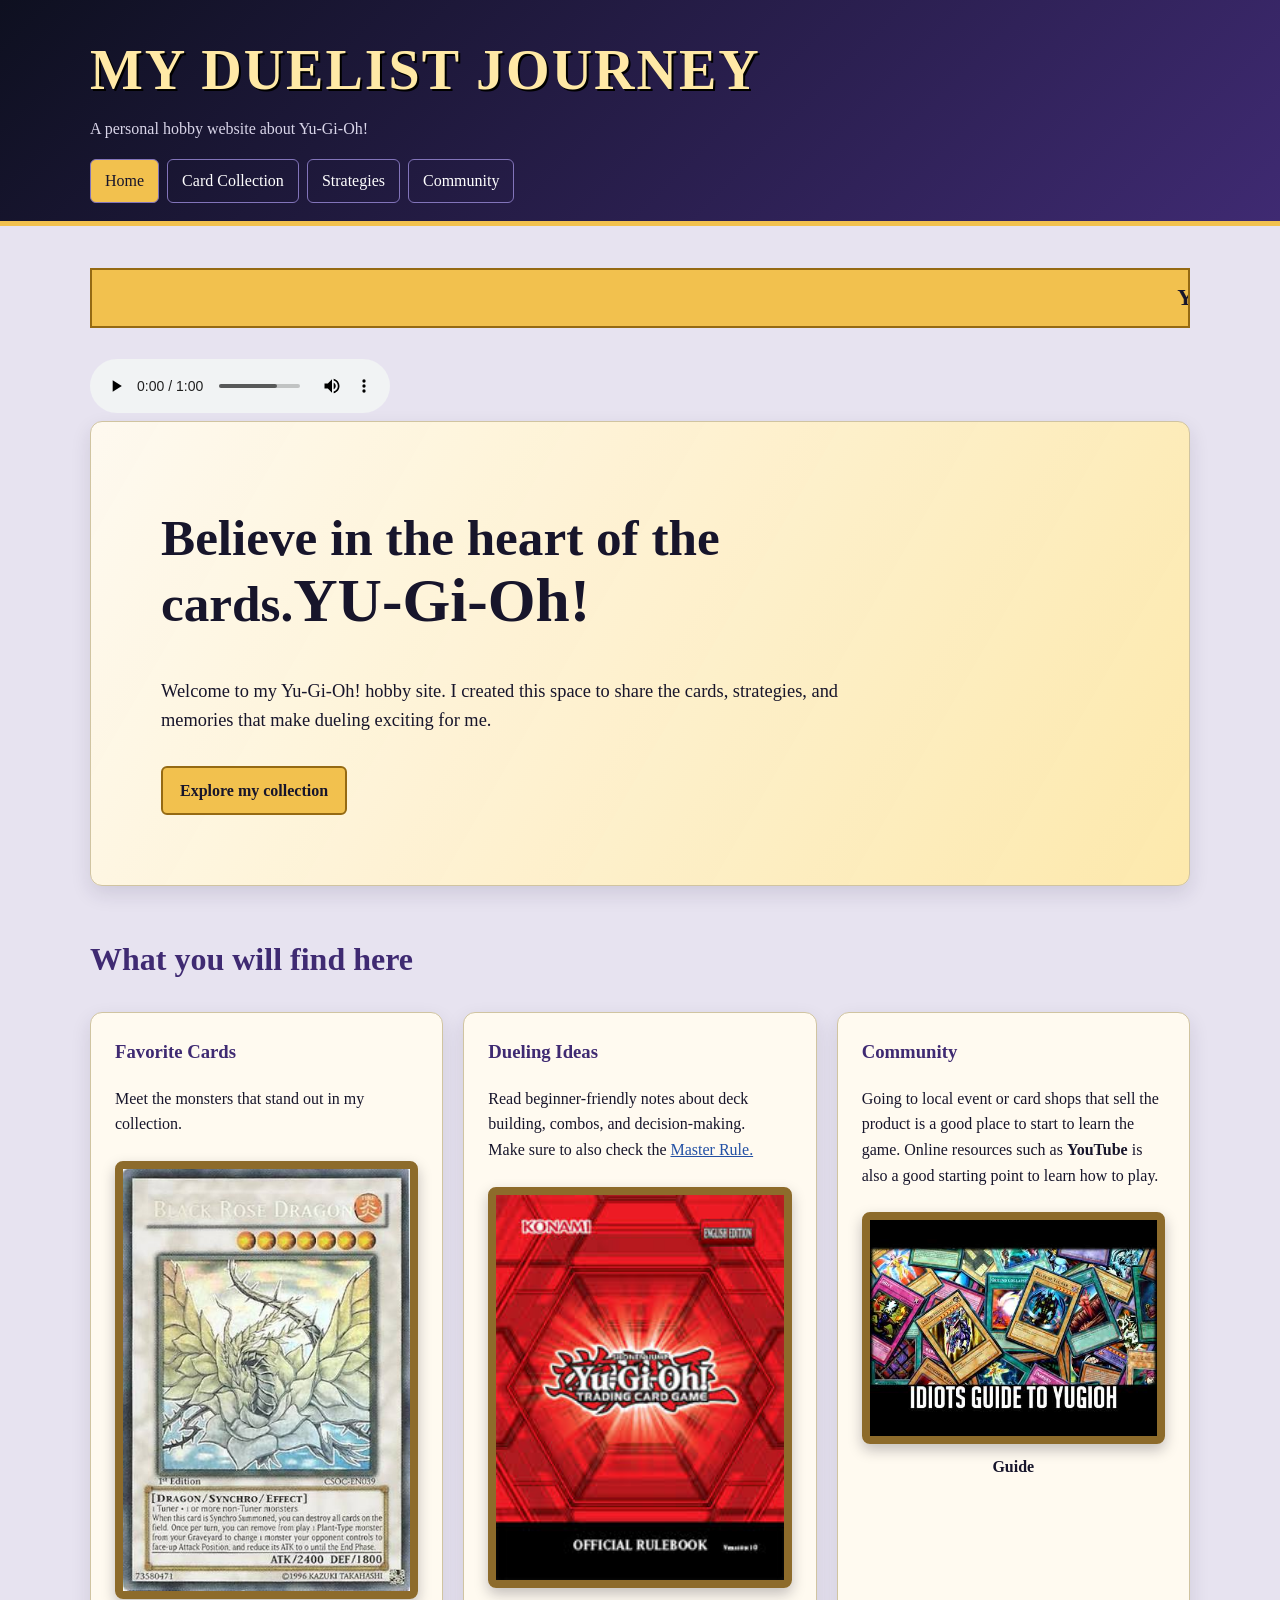
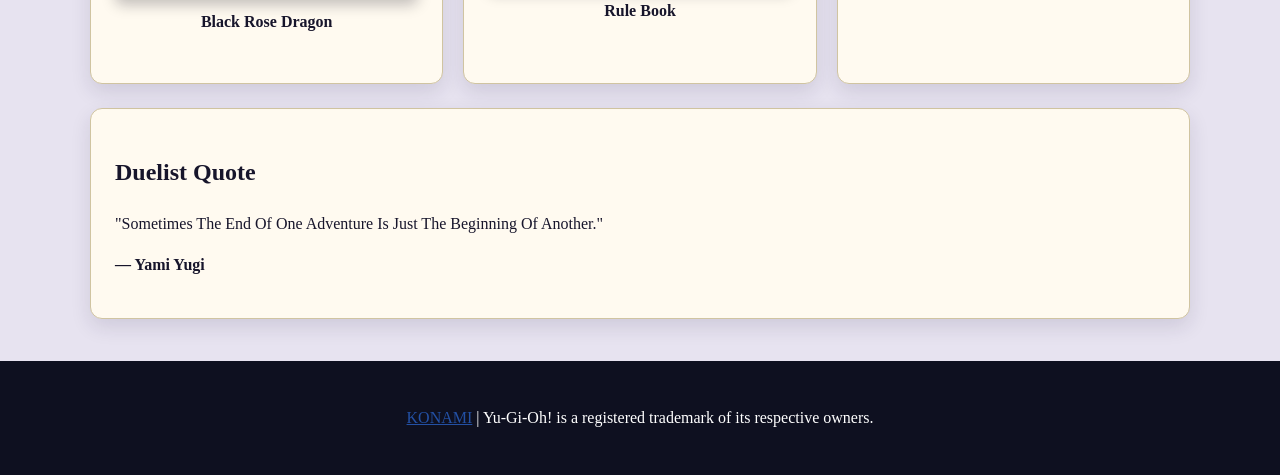
==== commit ae6e0b0f: "Update index.html" ====
--- a/index.html
+++ b/index.html
@@ -43,7 +43,7 @@
       <!-- MDN element #3: <big> makes text larger than the surrounding text.
            It is obsolete in HTML5; CSS font-size is the modern replacement.
            It is included here as a required legacy-element example. -->
-      <h2>Believe in the heart of the cards. <big>YU-Gi-Oh!</big></h2>
+      <h2>Believe in the heart of the cards.<big>YU-Gi-Oh!</big></h2>
       <p>Welcome to my Yu-Gi-Oh! hobby site. I created this space to share the cards, strategies, and memories that make dueling exciting for me.</p>
       <a class="button" href="cards.html">Explore my collection</a>
     </section>
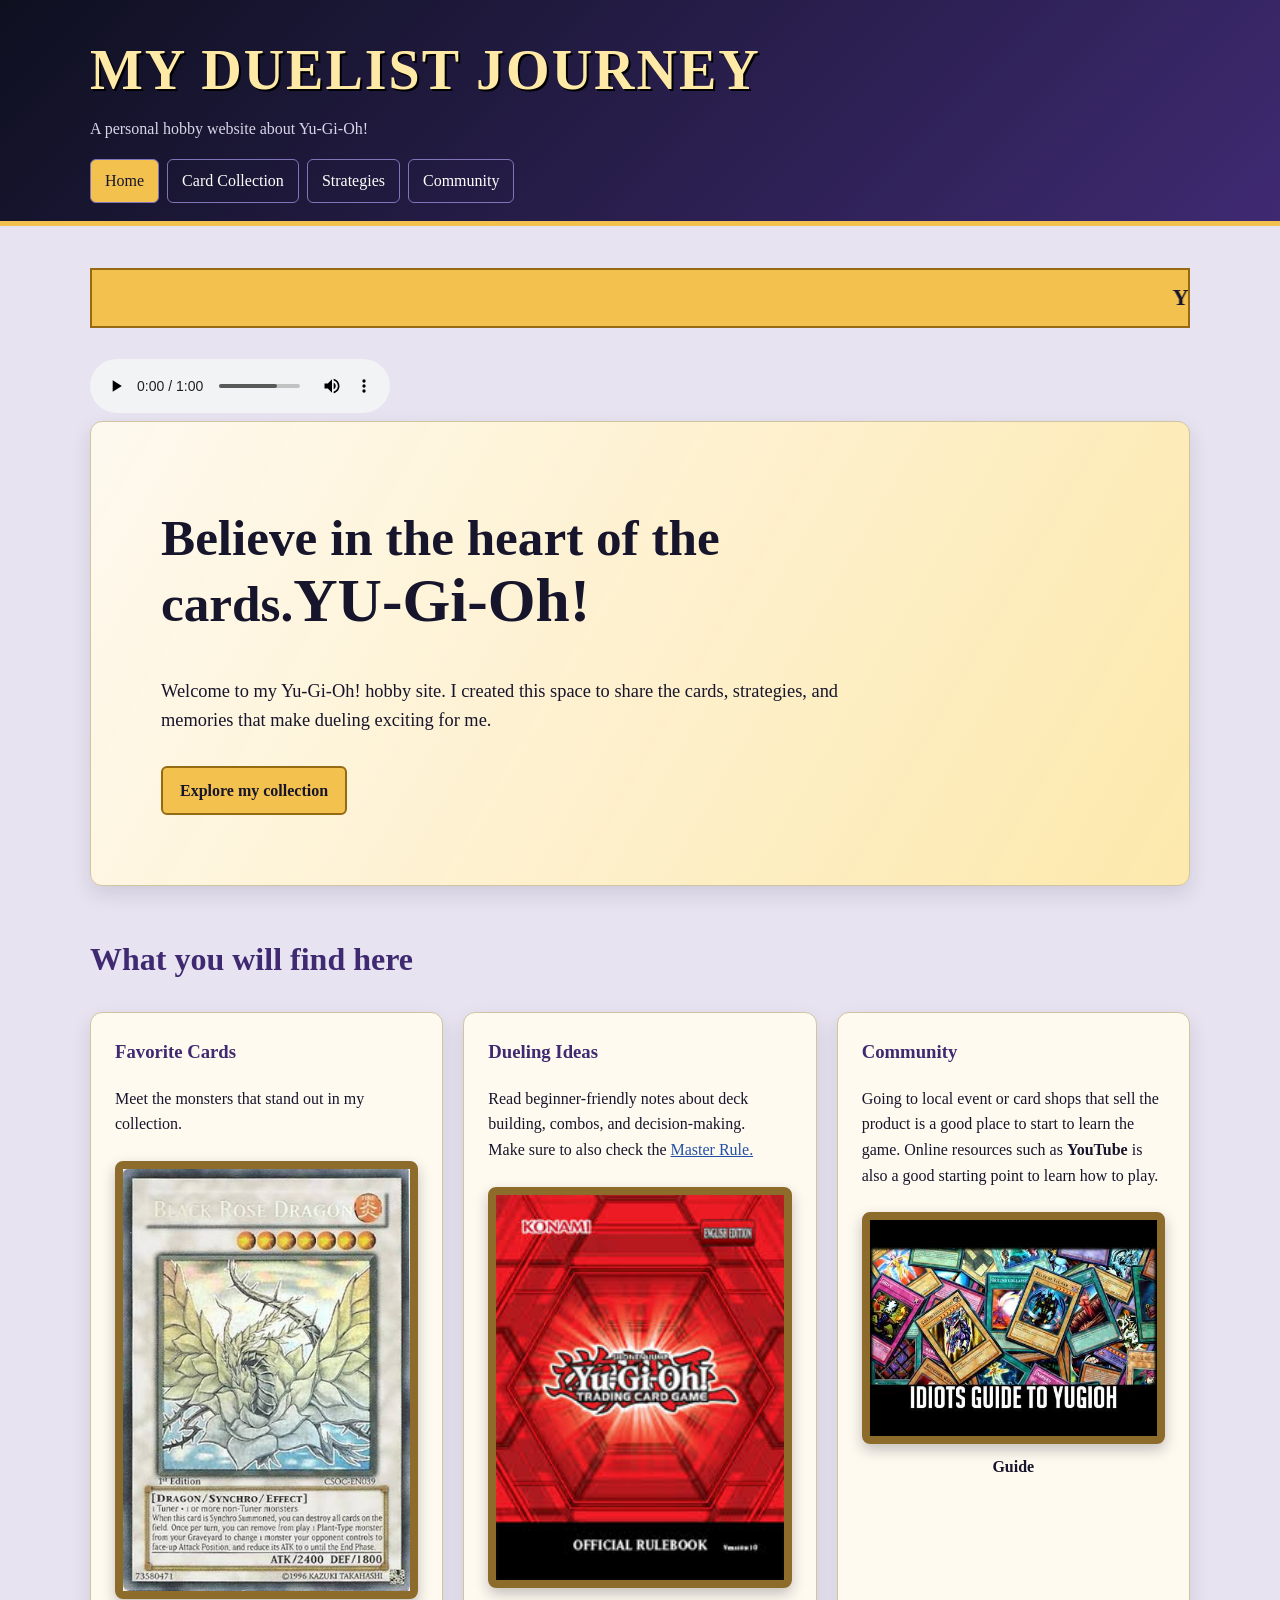
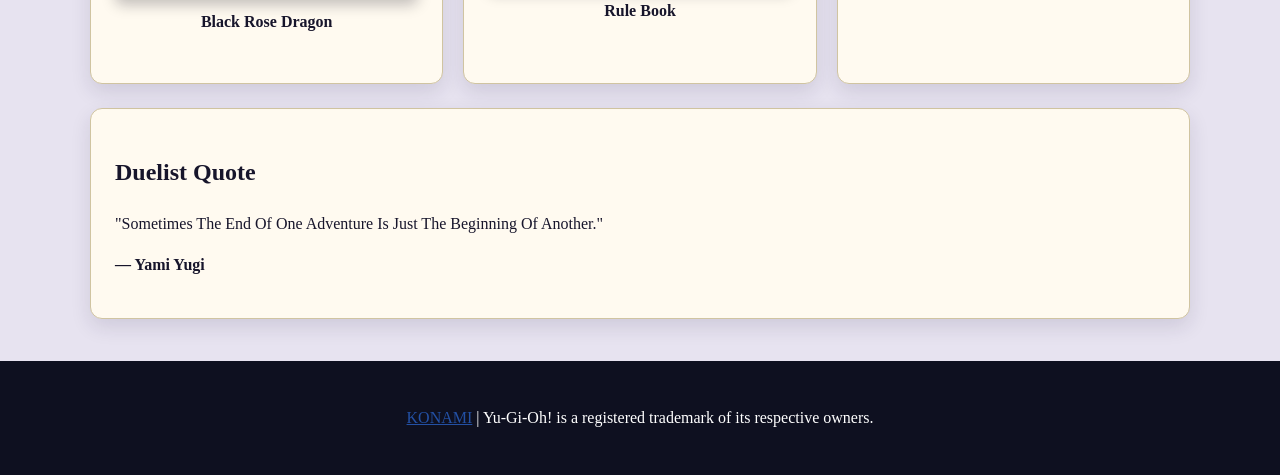
==== commit f6b2aa9d: "Remove obsolete <big> element from hero section" ====
--- a/index.html
+++ b/index.html
@@ -41,8 +41,7 @@
     <section class="hero">
       <p class="symbol" aria-hidden="true"></p>
       <!-- MDN element #3: <big> makes text larger than the surrounding text.
-           It is obsolete in HTML5; CSS font-size is the modern replacement.
-           It is included here as a required legacy-element example. -->
+           It is obsolete in HTML5; CSS font-size is the modern replacement. -->
       <h2>Believe in the heart of the cards.<big>YU-Gi-Oh!</big></h2>
       <p>Welcome to my Yu-Gi-Oh! hobby site. I created this space to share the cards, strategies, and memories that make dueling exciting for me.</p>
       <a class="button" href="cards.html">Explore my collection</a>
--- a/_css/styles.css
+++ b/_css/styles.css
@@ -89,7 +89,23 @@
 .hero p { max-width: 680px; font-size: 1.15rem; }
 
 /* Styling for the requested <marquee>. The element is obsolete in HTML5,
-it violates the foundational principles of modern web standards, primarily separation of concerns and web accessibility */
+here is an example of how it should be done in HTML 5:
+p {
+  animation-duration: 3s;
+  animation-name: slide-in;
+}
+
+@keyframes slide-in {
+  from {
+    translate: 150vw 0;
+    scale: 200% 1;
+  }
+
+  to {
+    translate: 0 0;
+    scale: 100% 1;
+  }
+} */
 .duel-banner {
   margin: 0 0 24px;
   padding: 10px;
